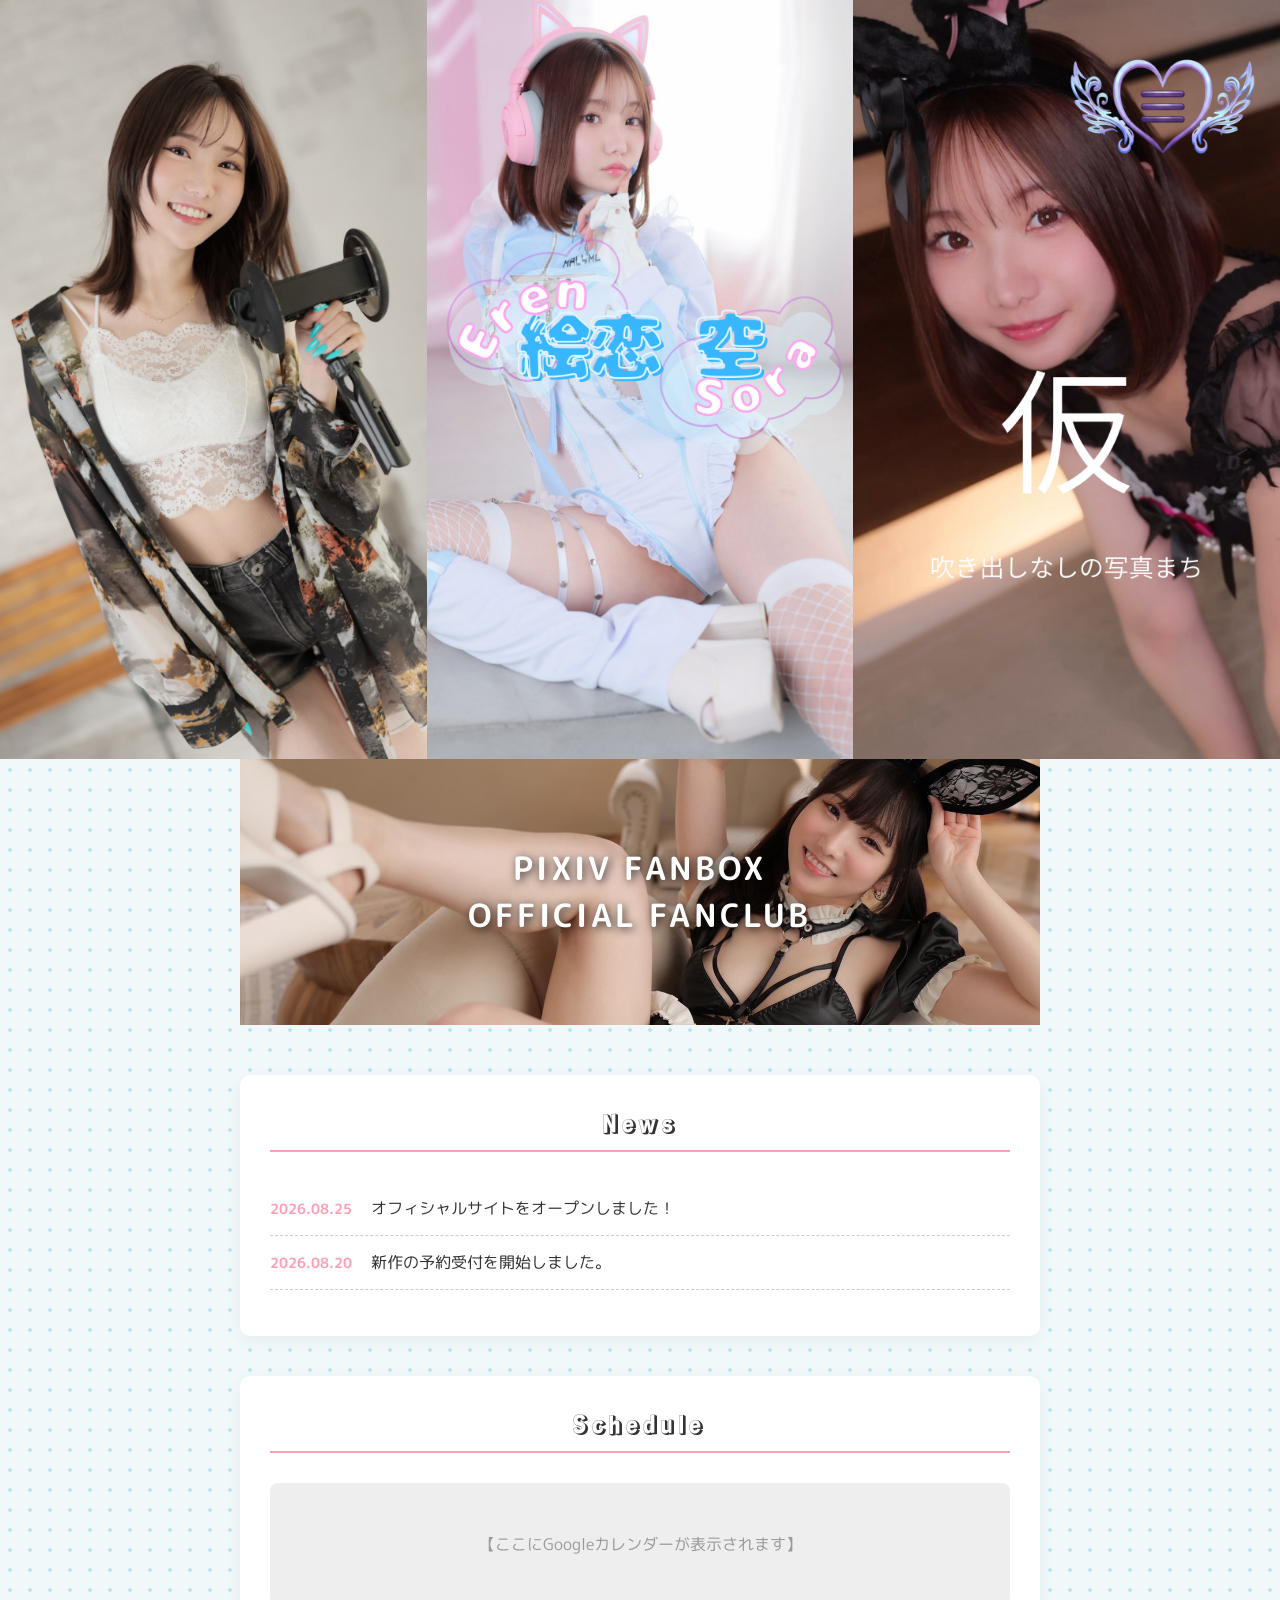
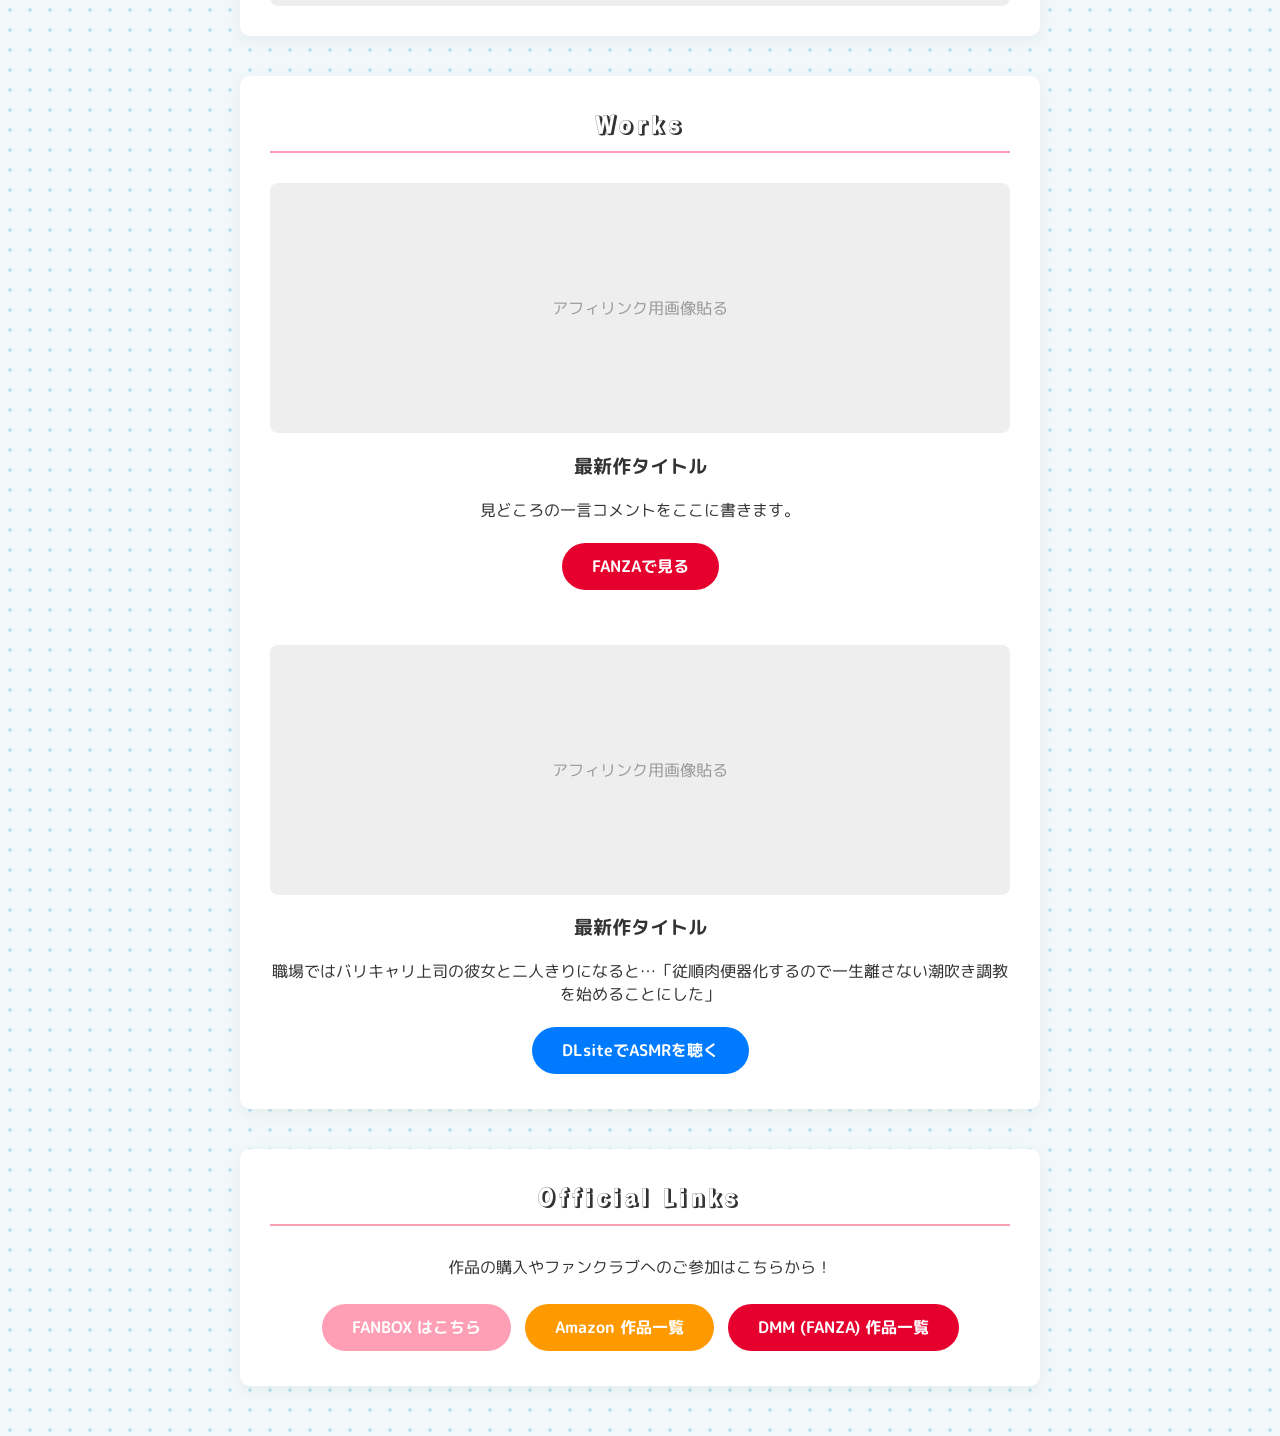
==== index.html @ c52a2c4e "1" ====
<!DOCTYPE html>
<html lang="ja">
<head>
    <meta charset="UTF-8">
    <meta name="viewport" content="width=device-width, initial-scale=1.0">
    <title>絵恋空 Official Site</title>
    
    <!-- フォントの読み込み -->
    <link rel="preconnect" href="https://fonts.googleapis.com">
    <link rel="preconnect" href="https://fonts.gstatic.com" crossorigin>
    <link href="https://fonts.googleapis.com/css2?family=M+PLUS+Rounded+1c:wght@400;700&family=Rampart+One&display=swap" rel="stylesheet">
    
    <style>
        /* ========================================
           全体設定
       ======================================== */
    /* 全体設定の body に横揺れ防止を追加 */
    body { 
        margin: 0; 
        font-family: 'M PLUS Rounded 1c', sans-serif; 
        color: #333; 
        overflow-x: hidden;

        /* ↓水色の水玉模様（ドット柄）にする設定 */
        background-color: #f0f8fa; /* ベースのすごく薄い水色 */
        background-image: radial-gradient(#bce4f0 2px, transparent 2px); /* ドットの色と大きさ */
        background-size: 20px 20px; /* ドットの間隔 */
    }

    /* ========================================
       トップ画像エリア（絶対に切れない設定）
       ======================================== */
    .top-images {
        display: flex; /* 横並びにする */
        width: 100%;
    }

    .top-images img {
        width: 33.333%; /* ぴったり3等分 */
        height: auto;   /* 画像本来の比率を保つ（絶対に見切れない） */
        display: block;
    }

    /* スマホ表示の時は、左右を消して真ん中を100%にする */
    @media screen and (max-width: 900px) {
        .top-images .img-left,
        .top-images .img-right {
            display: none; 
        }
        .top-images .img-center {
            width: 100%;
        }
    }

    /* ========================================
       FANBOXバナー（画像の下に普通に置く設定）
       ======================================== */

    .full-width-banner {
        display: block; 
        position: relative; /* absolute（浮かす設定）をやめる */
        width: 100%; 
        max-width: 800px; 
        margin: 0 auto; /* 中央寄せ */
        text-decoration: none; 
        transition: opacity 0.3s ease; 
    }
    
    .full-width-banner:hover {
        opacity: 0.8; 
    }

    .full-width-banner img {
        width: 100%; 
        height: auto; 
        display: block; 
    }

    .banner-text {
        position: absolute; 
        top: 50%; 
        left: 50%; 
        transform: translate(-50%, -50%); 
        color: white;
        font-size: 2rem;
        font-weight: bold;
        text-align: center;
        text-shadow: 2px 2px 10px rgba(0,0,0,0.8); 
        letter-spacing: 0.1em;
        pointer-events: none; 
        width: 100%;
    }
    
    /* スマホ表示の時はバナーの文字を少し小さくする */
    @media screen and (max-width: 900px) {
        .banner-text { font-size: 1.2rem; }
    }

        /* ========================================
           コンテンツエリア（News, Schedule, Works など）
           ======================================== */
        .container { 
            max-width: 800px; 
            margin: 50px auto; /* 上下に余白を取って中央寄せ */
            padding: 0 20px; 
        }

        .section {
            background: white; 
            padding: 30px; 
            margin-bottom: 40px; 
            border-radius: 10px; 
            box-shadow: 0 4px 15px rgba(0,0,0,0.05); 
        }

        /* 見出し（h2）のデザイン */
        .section-title, h2 {
            font-family: 'Rampart One', sans-serif; /* 見出しも可愛いフォントに */
            font-weight: 400;
            text-align: center;
            border-bottom: 2px solid #ff9fb5; /* ピンクの下線 */
            padding-bottom: 10px;
            margin-top: 0;
            margin-bottom: 30px;
            letter-spacing: 0.1em;
        }

        /* News リスト */
        .news-list { 
            list-style: none; 
            padding: 0; 
        }
        
        .news-list li { 
            border-bottom: 1px dashed #ccc; 
            padding: 15px 0; 
        }

        .date {
            color: #ff9fb5; /* 日付をピンクにして目立たせる */
            font-weight: bold;
            font-size: 0.9em;
            margin-right: 15px;
        }

        /* ========================================
           Works（作品紹介）の設定
           ======================================== */
        .work-item {
            text-align: center;
            margin-bottom: 50px; /* 作品ごとに間隔を開ける */
        }
        
        /* 最後の作品の下は余白を空けない */
        .work-item:last-child {
            margin-bottom: 0;
        }

        .work-image-placeholder {
            width: 100%;
            height: 250px;
            background-color: #eee;
            line-height: 250px; 
            margin-bottom: 15px;
            border-radius: 8px;
            color: #999;
        }
/* ========================================
   ハンバーガーメニューのデザイン
   ======================================== */
.hamburger-menu {
    position: fixed;
    top: 20px;
    right: 20px;
    z-index: 999;
}

/* チェックボックス本体は画面から隠す */
#menu-toggle {
    display: none;
}


/* ========================================
   オリジナルイラストのメニューアイコン設定
   ======================================== */
.custom-menu-icon {
    display: block;
    width: 200px;  /* ★アイコンの大きさ（大きくしたい場合は数字を増やす） */
    height: 200px;
    cursor: pointer;
    z-index: 1000;
    position: relative;
}

.custom-menu-icon img {
    width: 100%;
    height: 100%;
    position: absolute;
    top: 0;
    left: 0;
    transition: all 0.3s ease; /* ふんわり切り替わる魔法 */
}

/* 最初は「閉じる」アイコンを見えないように隠しておく */
.icon-close {
    opacity: 0;
    transform: scale(0.5) rotate(-45deg); /* 小さくして少し傾けておく */
}

/* ========================================
   メニューをクリックした時のアニメーション
   ======================================== */
/* チェックが入ったら、元のアイコンをフワッと消す */
#menu-toggle:checked ~ .custom-menu-icon .icon-open {
    opacity: 0;
    transform: scale(0.5) rotate(45deg);
}

/* チェックが入ったら、「閉じる」アイコンをフワッと出す */
#menu-toggle:checked ~ .custom-menu-icon .icon-close {
    opacity: 1;
    transform: scale(1) rotate(0);
}
@media screen and (max-width: 900px) {
    .custom-menu-icon {
        width: 100px;  /* スマホでの幅（好みのサイズに調整してください） */
        height: 100px; /* 幅と同じ数値にします */
    }
    
    /* ↓追加：アイコンに合わせてメニュー内の上の隙間も少し狭くする */
    .menu-content {
        padding-top: 120px; 
    }
}
/* ========================================
   メニューの中身（右から出てくる白い箱）の設定
   ======================================== */
/* メニューの中身（初期状態は右画面外に隠しておく） */
.menu-content {
    position: fixed;
    top: 0;
    right: -100%; /* -100% で右の外に隠す */
    width: 250px;
    height: 100vh;
    background-color: rgba(255, 255, 255, 0.95);
    box-shadow: -2px 0 5px rgba(0,0,0,0.1);
    transition: all 0.3s;
    padding-top: 220px; /* アイコンに被らないように上を空ける */
}

.menu-content ul {
    list-style: none;
    padding: 0;
    margin: 0;
}

.menu-content li {
    text-align: center;
    border-bottom: 1px dashed #ccc;
}

/* ★ここでメニューの文字とフォントを設定しています！ */
.menu-content a {
    display: block;
    padding: 20px;
    text-decoration: none;
    color: #333;
    
    /* ↓可愛いタイトル用フォント（Rampart One）を適用 */
    font-family: 'Rampart One', sans-serif;
    
    font-weight: 400;
    font-size: 1.5rem; /* ちょっと大きめにする */
    transition: background 0.3s, color 0.3s;
}

.menu-content a:hover {
    background-color: #ffd1dc; /* マウスを乗せた時の背景色 */
    color: white; /* マウスを乗せた時の文字色 */
}

/* ========================================
   メニューを開く動き
   ======================================== */
/* チェックが入った時（クリック時）メニューを右からスライドイン */
#menu-toggle:checked ~ .menu-content {
    right: 0;
}

/* スマホ表示の時はメニューを少し小さくする */
@media screen and (max-width: 900px) {
    .top-menu {
        top: 10px;
        right: 10px;
        padding: 8px 12px;
        gap: 10px;
    }
    .top-menu a {
        font-size: 0.75rem;
    }
}

        /* ========================================
           各種ボタンのデザイン
           ======================================== */
        .btn { 
            display: inline-block; 
            padding: 12px 30px; 
            color: white; 
            text-decoration: none; 
            border-radius: 30px; /* 角を丸く */
            font-weight: bold; 
            margin: 5px; 
            transition: opacity 0.3s ease;
        }
        
        .btn:hover {
            opacity: 0.8;
        }

        /* 色のバリエーション */
        .btn-fanbox { background-color: #ff9fb5; }
        .btn-amazon { background-color: #ff9900; }
        .btn-dmm { background-color: #e5002d; }
        .btn-dl { background-color: #007bff; }
        
    </style>
</head>

    
<body>
<!-- 右上の固定ハンバーガーメニュー -->
<div class="hamburger-menu">
    <input type="checkbox" id="menu-toggle">
    
    <!-- ★ここを変更：三本線の代わりに2枚の画像を置く -->
    <label for="menu-toggle" class="custom-menu-icon">
        <!-- 普段表示されるアイコン（例：ミニキャラやリボン） -->
        <img src="open.png" class="icon-open" alt="メニュー">
        <!-- 開いた時に表示される「閉じる」アイコン（例：可愛いバツ印） -->
        <img src="close.png" class="icon-close" alt="閉じる">
    </label>
    
    <!-- 開いた時に出る縦並びのメニュー（変更なし） -->
    <nav class="menu-content">
        <ul>
            <li><a href="profile.html">Profile</a></li>
            <li><a href="schedule.html">Schedule</a></li>
            <li><a href="works.html">Works</a></li>
            <li><a href="links.html">Official Links</a></li>
        </ul>
    </nav>
</div>

    <!-- ① ファーストビュー（画像をただ横に並べるだけ！） -->
    <div class="top-images">
        <!-- background-imageではなく、直接画像を読み込みます -->
        <img src="left.png" class="img-left" alt="">
        <img src="center半角.png" class="img-center" alt="絵恋空 Official Web Site">
        <img src="right仮.png" class="img-right" alt="">
    </div>
    
    <!-- そのすぐ下にFANBOXバナーを配置 -->
    <div class="banner-area">
        <a href="https://erensora.fanbox.cc/" class="full-width-banner">
            <img src="eren_header.jpeg" alt="FANBOXはこちら">
            <span class="banner-text">PIXIV FANBOX<br>OFFICIAL FANCLUB</span>
        </a>
    </div>

    <!-- ② 下に続くコンテンツ全体を囲む箱 -->
    <div class="container">
        
        <!-- 新着情報エリア -->
        <section id="news" class="section">
            <h2>News</h2>
            <ul class="news-list">
                <li><span class="date">2026.08.25</span> オフィシャルサイトをオープンしました！</li>
                <li><span class="date">2026.08.20</span> 新作の予約受付を開始しました。</li>
            </ul>
        </section>

        <!-- スケジュールエリア -->
        <section id="schedule" class="section">
            <h2>Schedule</h2>
            <div style="background-color: #eee; padding: 50px; text-align: center; border-radius: 8px; color: #999;">
                【ここにGoogleカレンダーが表示されます】
            </div>
        </section>

        <!-- 作品紹介エリア -->
        <section id="works" class="section">
            <h2>Works</h2>
            
            <!-- 1つ目の作品 -->
            <div class="work-item">
                <div class="work-image-placeholder">アフィリンク用画像貼る</div> 
                <h3>最新作タイトル</h3>
                <p>見どころの一言コメントをここに書きます。</p>
                <a href="https://video.dmm.co.jp/av/list/?actress=1096339" class="btn btn-dmm">FANZAで見る</a>
            </div>

            <!-- 2つ目の作品 -->
            <div class="work-item">
                <div class="work-image-placeholder">アフィリンク用画像貼る</div> 
                <h3>最新作タイトル</h3>
                <p>職場ではバリキャリ上司の彼女と二人きりになると…「従順肉便器化するので一生離さない潮吹き調教を始めることにした」</p>
                <a href="https://www.dlsite.com/maniax/work/=/product_id/RJ01673925.html" class="btn btn-dl">DLsiteでASMRを聴く</a>
            </div>
        </section>
        
        <!-- リンク集エリア -->
        <section id="links" class="section">
            <h2>Official Links</h2>
            <p style="text-align: center; margin-bottom: 20px;">作品の購入やファンクラブへのご参加はこちらから！</p>
            <div style="text-align: center;">
                <a href="https://erensora.fanbox.cc/" class="btn btn-fanbox">FANBOX はこちら</a>
                <a href="AmazonのURL" class="btn btn-amazon">Amazon 作品一覧</a>
                <a href="https://video.dmm.co.jp/av/list/?actress=1096339" class="btn btn-dmm">DMM (FANZA) 作品一覧</a>
            </div>
        </section>

    </div>

</body>
</html>
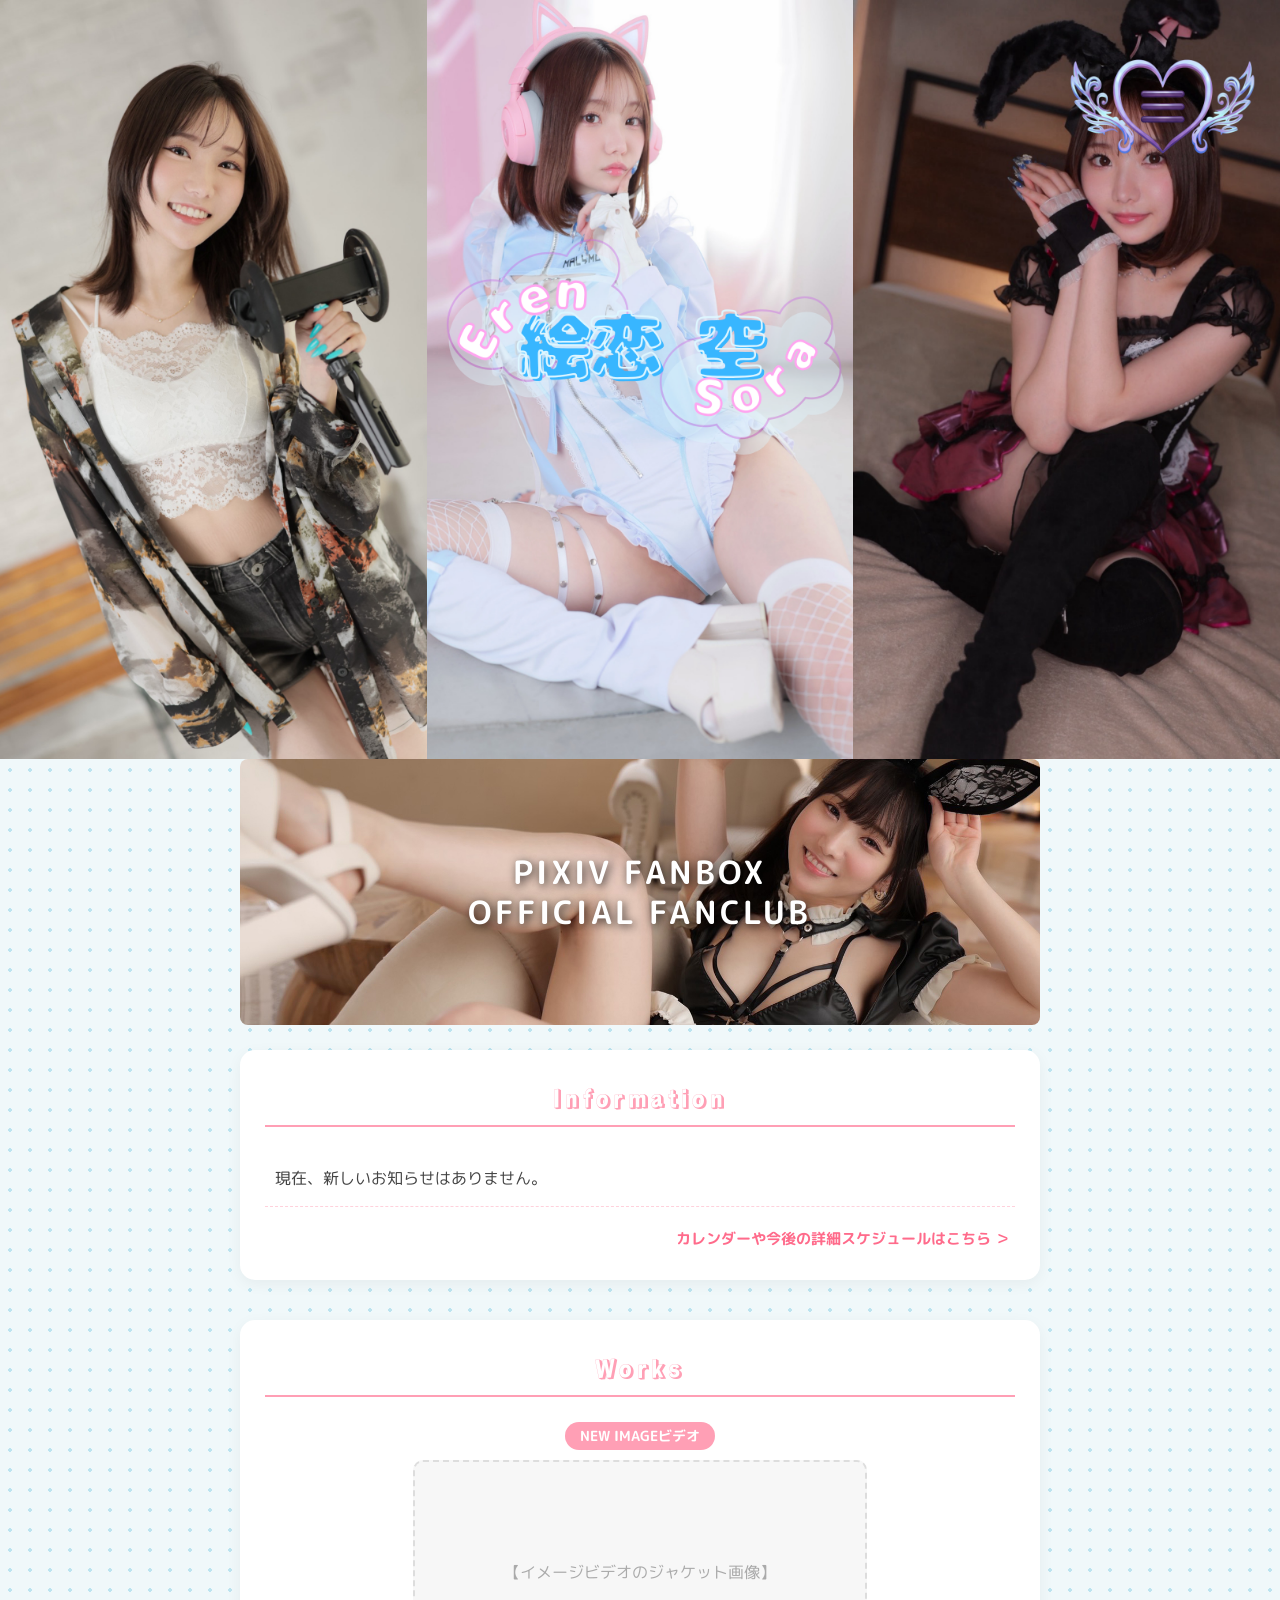
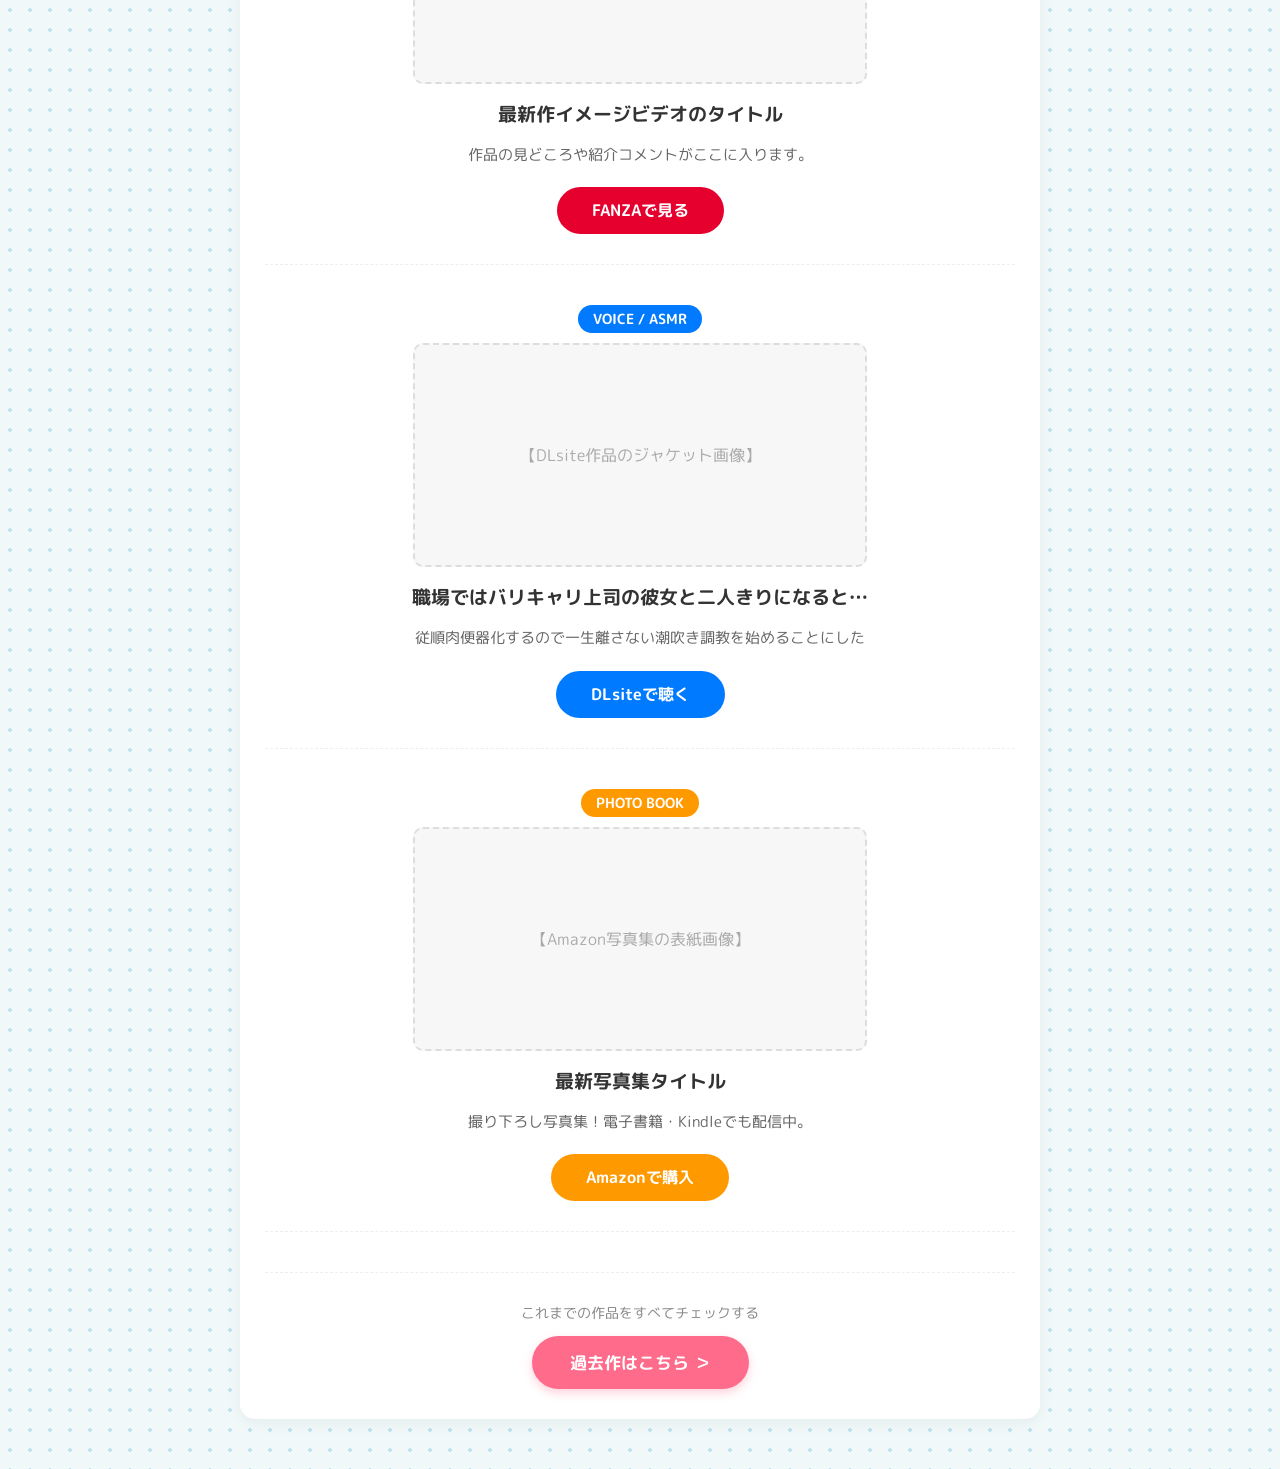
==== commit b09bd3a3: "余計なファイル除外" ====
--- a/index.html
+++ b/index.html
@@ -5,423 +5,502 @@
     <meta name="viewport" content="width=device-width, initial-scale=1.0">
     <title>絵恋空 Official Site</title>
     
-    <!-- フォントの読み込み -->
+    <!-- Googleフォントの読み込み -->
     <link rel="preconnect" href="https://fonts.googleapis.com">
     <link rel="preconnect" href="https://fonts.gstatic.com" crossorigin>
     <link href="https://fonts.googleapis.com/css2?family=M+PLUS+Rounded+1c:wght@400;700&family=Rampart+One&display=swap" rel="stylesheet">
     
     <style>
         /* ========================================
-           全体設定
-       ======================================== */
-    /* 全体設定の body に横揺れ防止を追加 */
-    body { 
-        margin: 0; 
-        font-family: 'M PLUS Rounded 1c', sans-serif; 
-        color: #333; 
-        overflow-x: hidden;
-
-        /* ↓水色の水玉模様（ドット柄）にする設定 */
-        background-color: #f0f8fa; /* ベースのすごく薄い水色 */
-        background-image: radial-gradient(#bce4f0 2px, transparent 2px); /* ドットの色と大きさ */
-        background-size: 20px 20px; /* ドットの間隔 */
-    }
-
-    /* ========================================
-       トップ画像エリア（絶対に切れない設定）
-       ======================================== */
-    .top-images {
-        display: flex; /* 横並びにする */
-        width: 100%;
-    }
-
-    .top-images img {
-        width: 33.333%; /* ぴったり3等分 */
-        height: auto;   /* 画像本来の比率を保つ（絶対に見切れない） */
-        display: block;
-    }
-
-    /* スマホ表示の時は、左右を消して真ん中を100%にする */
-    @media screen and (max-width: 900px) {
-        .top-images .img-left,
-        .top-images .img-right {
-            display: none; 
-        }
-        .top-images .img-center {
+           全体設定（ソース通りの水色ドット背景）
+           ======================================== */
+        body { 
+            margin: 0; 
+            font-family: 'M PLUS Rounded 1c', sans-serif; 
+            color: #333; 
+            overflow-x: hidden; /* 横揺れ・ズレを完全に防止 */
+            background-color: #f0f8fa; 
+            background-image: radial-gradient(#bce4f0 2px, transparent 2px); 
+            background-size: 20px 20px; 
+        }
+
+        /* ========================================
+           右上の可愛いメニューアイコン（雛形通りのサイズ：200px / 100px）
+           ======================================== */
+        .hamburger-menu {
+            position: fixed;
+            top: 20px;
+            right: 20px;
+            z-index: 999;
+        }
+
+        #menu-toggle {
+            display: none;
+        }
+
+        .custom-menu-icon {
+            display: block;
+            width: 200px;
+            height: 200px;
+            cursor: pointer;
+            z-index: 1000;
+            position: relative;
+        }
+
+        .custom-menu-icon img {
             width: 100%;
-        }
-    }
-
-    /* ========================================
-       FANBOXバナー（画像の下に普通に置く設定）
-       ======================================== */
-
-    .full-width-banner {
-        display: block; 
-        position: relative; /* absolute（浮かす設定）をやめる */
-        width: 100%; 
-        max-width: 800px; 
-        margin: 0 auto; /* 中央寄せ */
-        text-decoration: none; 
-        transition: opacity 0.3s ease; 
-    }
-    
-    .full-width-banner:hover {
-        opacity: 0.8; 
-    }
-
-    .full-width-banner img {
-        width: 100%; 
-        height: auto; 
-        display: block; 
-    }
-
-    .banner-text {
-        position: absolute; 
-        top: 50%; 
-        left: 50%; 
-        transform: translate(-50%, -50%); 
-        color: white;
-        font-size: 2rem;
-        font-weight: bold;
-        text-align: center;
-        text-shadow: 2px 2px 10px rgba(0,0,0,0.8); 
-        letter-spacing: 0.1em;
-        pointer-events: none; 
-        width: 100%;
-    }
-    
-    /* スマホ表示の時はバナーの文字を少し小さくする */
-    @media screen and (max-width: 900px) {
-        .banner-text { font-size: 1.2rem; }
-    }
-
-        /* ========================================
-           コンテンツエリア（News, Schedule, Works など）
+            height: 100%;
+            position: absolute;
+            top: 0;
+            left: 0;
+            transition: all 0.3s ease;
+        }
+
+        .icon-close {
+            opacity: 0;
+            transform: scale(0.5) rotate(-45deg);
+        }
+
+        #menu-toggle:checked ~ .custom-menu-icon .icon-open {
+            opacity: 0;
+            transform: scale(0.5) rotate(45deg);
+        }
+
+        #menu-toggle:checked ~ .custom-menu-icon .icon-close {
+            opacity: 1;
+            transform: scale(1) rotate(0);
+        }
+
+        /* スライドメニューの中身 */
+        .menu-content {
+            position: fixed;
+            top: 0;
+            right: -100%;
+            width: 250px;
+            height: 100vh;
+            background-color: rgba(255, 255, 255, 0.95);
+            box-shadow: -2px 0 5px rgba(0,0,0,0.1);
+            transition: all 0.3s;
+            padding-top: 220px;
+        }
+
+        #menu-toggle:checked ~ .menu-content {
+            right: 0;
+        }
+
+        .menu-content ul {
+            list-style: none;
+            padding: 0;
+            margin: 0;
+        }
+
+        .menu-content li {
+            text-align: center;
+            border-bottom: 1px dashed #ccc;
+        }
+
+        .menu-content a {
+            display: block;
+            padding: 20px;
+            text-decoration: none;
+            color: #333;
+            font-family: 'Rampart One', sans-serif;
+            font-size: 1.5rem;
+            transition: background 0.3s, color 0.3s;
+        }
+
+        .menu-content a:hover {
+            background-color: #ffd1dc;
+            color: white;
+        }
+
+        /* ========================================
+           ① ファーストビュー（3枚画像：余白ゼロでピタッと密着）
+           ======================================== */
+        .top-images {
+            display: flex;
+            width: 100%;
+            line-height: 0; /* 画像下の数ミリの隙間を完全消去 */
+        }
+
+        .top-images img {
+            width: 33.333%;
+            height: auto;
+            display: block;
+            vertical-align: bottom;
+        }
+
+        /* ========================================
+           ② FANBOXバナー
+           ======================================== */
+        .banner-wrapper {
+            width: 100%;
+            margin: 0;
+            padding: 0;
+            line-height: 0; /* 画像下の隙間ゼロ */
+        }
+
+        .banner-flex {
+            width: 100%;
+            max-width: 1200px;
+            margin: 0 auto;
+            display: flex;
+            align-items: center;
+            justify-content: center;
+            gap: 15px;
+            box-sizing: border-box;
+            padding: 0 15px;
+        }
+
+        /* 中央のFANBOXバナー */
+        .full-width-banner {
+            display: block; 
+            position: relative;
+            flex: 1;
+            max-width: 800px; 
+            text-decoration: none; 
+            transition: opacity 0.3s ease; 
+            line-height: 0;
+        }
+
+        .full-width-banner:hover {
+            opacity: 0.85; 
+        }
+
+        .full-width-banner img {
+            width: 100%; 
+            height: auto; 
+            display: block; 
+            border-radius: 8px;
+        }
+
+        .banner-text {
+            position: absolute;
+            top: 50%;
+            left: 50%;
+            transform: translate(-50%, -50%);
+            width: 100%;
+            color: #fff;
+            font-family: 'M PLUS Rounded 1c', sans-serif;
+            font-size: 2rem;
+            font-weight: 700;
+            line-height: 1.25;
+            letter-spacing: 0.1em;
+            text-align: center;
+            text-shadow: 2px 2px 10px rgba(0,0,0,0.8);
+            pointer-events: none;
+        }
+
+        /* ========================================
+           メインコンテンツエリア
            ======================================== */
         .container { 
             max-width: 800px; 
-            margin: 50px auto; /* 上下に余白を取って中央寄せ */
+            margin: 25px auto 50px auto; 
             padding: 0 20px; 
         }
 
         .section {
             background: white; 
-            padding: 30px; 
+            padding: 30px 25px; 
             margin-bottom: 40px; 
-            border-radius: 10px; 
+            border-radius: 15px; 
             box-shadow: 0 4px 15px rgba(0,0,0,0.05); 
         }
 
-        /* 見出し（h2）のデザイン */
-        .section-title, h2 {
-            font-family: 'Rampart One', sans-serif; /* 見出しも可愛いフォントに */
+        .section-title {
+            font-family: 'Rampart One', sans-serif;
             font-weight: 400;
             text-align: center;
-            border-bottom: 2px solid #ff9fb5; /* ピンクの下線 */
+            color: #ff9fb5;
+            border-bottom: 2px solid #ff9fb5;
             padding-bottom: 10px;
             margin-top: 0;
-            margin-bottom: 30px;
+            margin-bottom: 25px;
             letter-spacing: 0.1em;
         }
 
-        /* News リスト */
-        .news-list { 
-            list-style: none; 
-            padding: 0; 
-        }
-        
-        .news-list li { 
-            border-bottom: 1px dashed #ccc; 
-            padding: 15px 0; 
-        }
-
-        .date {
-            color: #ff9fb5; /* 日付をピンクにして目立たせる */
+        /* ========================================
+           Information（予定リスト＋各行下線＋詳細リンク）
+           ======================================== */
+        .info-list {
+            list-style: none;
+            padding: 0;
+            margin: 0 0 20px 0;
+        }
+
+        .info-list li {
+            padding: 14px 10px;
+            border-bottom: 1px dashed #ffd1dc;
+            font-size: 1rem;
+            line-height: 1.6;
+            display: flex;
+            flex-wrap: wrap;
+            align-items: baseline;
+        }
+
+        .info-list li:last-child {
+            border-bottom: 1px dashed #ffd1dc;
+        }
+
+        .info-date {
             font-weight: bold;
-            font-size: 0.9em;
+            color: #ff9fb5;
             margin-right: 15px;
-        }
-
-        /* ========================================
-           Works（作品紹介）の設定
-           ======================================== */
-        .work-item {
+            white-space: nowrap;
+        }
+
+        .info-text {
+            color: #444;
+            flex: 1;
+        }
+
+        .info-detail-link {
+            text-align: right;
+            margin-top: 15px;
+            padding-right: 5px;
+        }
+
+        .info-detail-link a {
+            color: #ff6b8b;
+            text-decoration: none;
+            font-weight: bold;
+            font-size: 0.95rem;
+            transition: opacity 0.3s;
+        }
+
+        .info-detail-link a:hover {
+            opacity: 0.7;
+            text-decoration: underline;
+        }
+
+        /* ========================================
+           Latest Works（作品紹介カード）
+           ======================================== */
+        .work-card {
             text-align: center;
-            margin-bottom: 50px; /* 作品ごとに間隔を開ける */
-        }
-        
-        /* 最後の作品の下は余白を空けない */
-        .work-item:last-child {
-            margin-bottom: 0;
+            margin-bottom: 40px;
+            padding-bottom: 30px;
+            border-bottom: 1px dashed #eee;
+        }
+
+        .work-card:last-of-type {
+            border-bottom: none;
+            margin-bottom: 20px;
+            padding-bottom: 0;
+        }
+
+        .work-badge {
+            display: inline-block;
+            background-color: #ff9fb5;
+            color: white;
+            padding: 4px 15px;
+            border-radius: 20px;
+            font-size: 0.85rem;
+            font-weight: bold;
+            margin-bottom: 10px;
+        }
+
+        .work-card h3 {
+            margin: 5px 0 10px 0;
+            font-size: 1.2rem;
+            color: #333;
+        }
+
+        .work-card p {
+            font-size: 0.95rem;
+            color: #666;
+            margin-bottom: 20px;
+            line-height: 1.6;
         }
 
         .work-image-placeholder {
             width: 100%;
-            height: 250px;
-            background-color: #eee;
-            line-height: 250px; 
-            margin-bottom: 15px;
-            border-radius: 8px;
-            color: #999;
-        }
-/* ========================================
-   ハンバーガーメニューのデザイン
-   ======================================== */
-.hamburger-menu {
-    position: fixed;
-    top: 20px;
-    right: 20px;
-    z-index: 999;
-}
-
-/* チェックボックス本体は画面から隠す */
-#menu-toggle {
-    display: none;
-}
-
-
-/* ========================================
-   オリジナルイラストのメニューアイコン設定
-   ======================================== */
-.custom-menu-icon {
-    display: block;
-    width: 200px;  /* ★アイコンの大きさ（大きくしたい場合は数字を増やす） */
-    height: 200px;
-    cursor: pointer;
-    z-index: 1000;
-    position: relative;
-}
-
-.custom-menu-icon img {
-    width: 100%;
-    height: 100%;
-    position: absolute;
-    top: 0;
-    left: 0;
-    transition: all 0.3s ease; /* ふんわり切り替わる魔法 */
-}
-
-/* 最初は「閉じる」アイコンを見えないように隠しておく */
-.icon-close {
-    opacity: 0;
-    transform: scale(0.5) rotate(-45deg); /* 小さくして少し傾けておく */
-}
-
-/* ========================================
-   メニューをクリックした時のアニメーション
-   ======================================== */
-/* チェックが入ったら、元のアイコンをフワッと消す */
-#menu-toggle:checked ~ .custom-menu-icon .icon-open {
-    opacity: 0;
-    transform: scale(0.5) rotate(45deg);
-}
-
-/* チェックが入ったら、「閉じる」アイコンをフワッと出す */
-#menu-toggle:checked ~ .custom-menu-icon .icon-close {
-    opacity: 1;
-    transform: scale(1) rotate(0);
-}
-@media screen and (max-width: 900px) {
-    .custom-menu-icon {
-        width: 100px;  /* スマホでの幅（好みのサイズに調整してください） */
-        height: 100px; /* 幅と同じ数値にします */
-    }
-    
-    /* ↓追加：アイコンに合わせてメニュー内の上の隙間も少し狭くする */
-    .menu-content {
-        padding-top: 120px; 
-    }
-}
-/* ========================================
-   メニューの中身（右から出てくる白い箱）の設定
-   ======================================== */
-/* メニューの中身（初期状態は右画面外に隠しておく） */
-.menu-content {
-    position: fixed;
-    top: 0;
-    right: -100%; /* -100% で右の外に隠す */
-    width: 250px;
-    height: 100vh;
-    background-color: rgba(255, 255, 255, 0.95);
-    box-shadow: -2px 0 5px rgba(0,0,0,0.1);
-    transition: all 0.3s;
-    padding-top: 220px; /* アイコンに被らないように上を空ける */
-}
-
-.menu-content ul {
-    list-style: none;
-    padding: 0;
-    margin: 0;
-}
-
-.menu-content li {
-    text-align: center;
-    border-bottom: 1px dashed #ccc;
-}
-
-/* ★ここでメニューの文字とフォントを設定しています！ */
-.menu-content a {
-    display: block;
-    padding: 20px;
-    text-decoration: none;
-    color: #333;
-    
-    /* ↓可愛いタイトル用フォント（Rampart One）を適用 */
-    font-family: 'Rampart One', sans-serif;
-    
-    font-weight: 400;
-    font-size: 1.5rem; /* ちょっと大きめにする */
-    transition: background 0.3s, color 0.3s;
-}
-
-.menu-content a:hover {
-    background-color: #ffd1dc; /* マウスを乗せた時の背景色 */
-    color: white; /* マウスを乗せた時の文字色 */
-}
-
-/* ========================================
-   メニューを開く動き
-   ======================================== */
-/* チェックが入った時（クリック時）メニューを右からスライドイン */
-#menu-toggle:checked ~ .menu-content {
-    right: 0;
-}
-
-/* スマホ表示の時はメニューを少し小さくする */
-@media screen and (max-width: 900px) {
-    .top-menu {
-        top: 10px;
-        right: 10px;
-        padding: 8px 12px;
-        gap: 10px;
-    }
-    .top-menu a {
-        font-size: 0.75rem;
-    }
-}
-
-        /* ========================================
-           各種ボタンのデザイン
-           ======================================== */
+            max-width: 450px;
+            height: 220px;
+            background-color: #f7f7f7;
+            border: 2px dashed #ddd;
+            line-height: 220px; 
+            margin: 0 auto 15px auto;
+            border-radius: 10px;
+            color: #aaa;
+        }
+
+        /* 各種ボタン */
         .btn { 
             display: inline-block; 
-            padding: 12px 30px; 
+            padding: 12px 35px; 
             color: white; 
             text-decoration: none; 
-            border-radius: 30px; /* 角を丸く */
+            border-radius: 30px; 
             font-weight: bold; 
-            margin: 5px; 
-            transition: opacity 0.3s ease;
+            transition: opacity 0.3s, transform 0.2s;
         }
         
         .btn:hover {
-            opacity: 0.8;
-        }
-
-        /* 色のバリエーション */
-        .btn-fanbox { background-color: #ff9fb5; }
-        .btn-amazon { background-color: #ff9900; }
+            opacity: 0.85;
+            transform: scale(1.02);
+        }
+
         .btn-dmm { background-color: #e5002d; }
         .btn-dl { background-color: #007bff; }
+        .btn-amazon { background-color: #ff9900; }
         
+        /* 過去作一覧へのリンクボタン */
+        .archive-area {
+            text-align: center;
+            margin-top: 30px;
+            padding-top: 15px;
+            border-top: 1px dashed #eee;
+        }
+
+        .btn-archive {
+            background-color: #ff6b8b;
+            font-size: 1.05rem;
+            padding: 14px 38px;
+            box-shadow: 0 4px 10px rgba(255, 107, 139, 0.3);
+        }
+
+        /* ========================================
+           レスポンシブ切り替え（PC半分＆スマホ・モバイル対応）
+           ======================================== */
+        /* 幅1100px以下（PC画面半分、タブレット、スマホ） */
+        @media screen and (max-width: 1100px) {
+            .banner-flex {
+                padding: 0;
+                gap: 0;
+            }
+            .full-width-banner img {
+                border-radius: 0;
+            }
+
+        }
+
+        /* 幅900px以下（スマホ表示）：雛形通りの設定 */
+        @media screen and (max-width: 900px) {
+            .top-images .img-left,
+            .top-images .img-right {
+                display: none;
+            }
+            .top-images .img-center {
+                width: 100%;
+            }
+            .custom-menu-icon {
+                width: 100px;
+                height: 100px;
+            }
+            .menu-content {
+                padding-top: 120px;
+            }
+            .banner-text {
+                font-size: 1.2rem;
+            }
+            .info-list li {
+                padding: 12px 5px;
+            }
+        }
     </style>
 </head>
-
-    
 <body>
-<!-- 右上の固定ハンバーガーメニュー -->
-<div class="hamburger-menu">
-    <input type="checkbox" id="menu-toggle">
-    
-    <!-- ★ここを変更：三本線の代わりに2枚の画像を置く -->
-    <label for="menu-toggle" class="custom-menu-icon">
-        <!-- 普段表示されるアイコン（例：ミニキャラやリボン） -->
-        <img src="open.png" class="icon-open" alt="メニュー">
-        <!-- 開いた時に表示される「閉じる」アイコン（例：可愛いバツ印） -->
-        <img src="close.png" class="icon-close" alt="閉じる">
-    </label>
-    
-    <!-- 開いた時に出る縦並びのメニュー（変更なし） -->
-    <nav class="menu-content">
-        <ul>
-            <li><a href="profile.html">Profile</a></li>
-            <li><a href="schedule.html">Schedule</a></li>
-            <li><a href="works.html">Works</a></li>
-            <li><a href="links.html">Official Links</a></li>
-        </ul>
-    </nav>
-</div>
-
-    <!-- ① ファーストビュー（画像をただ横に並べるだけ！） -->
+
+    <!-- 右上の固定メニュー（羽アイコン：PC 200px / スマホ 100px） -->
+    <div class="hamburger-menu">
+        <input type="checkbox" id="menu-toggle">
+        <label for="menu-toggle" class="custom-menu-icon">
+            <img src="open.png" class="icon-open" alt="メニュー">
+            <img src="close.png" class="icon-close" alt="閉じる">
+        </label>
+        
+        <nav class="menu-content">
+            <ul>
+                <li><a href="profile.html">Profile</a></li>
+                <li><a href="schedule.html">Schedule</a></li>
+                <li><a href="works.html">Works</a></li>
+                <li><a href="links.html">Official Links</a></li>
+            </ul>
+        </nav>
+    </div>
+
+    <!-- ① ファーストビュー（3枚画像：余白ゼロ） -->
     <div class="top-images">
-        <!-- background-imageではなく、直接画像を読み込みます -->
         <img src="left.png" class="img-left" alt="">
         <img src="center半角.png" class="img-center" alt="絵恋空 Official Web Site">
-        <img src="right仮.png" class="img-right" alt="">
+        <img src="right.png" class="img-right" alt="">
     </div>
-    
-    <!-- そのすぐ下にFANBOXバナーを配置 -->
-    <div class="banner-area">
-        <a href="https://erensora.fanbox.cc/" class="full-width-banner">
-            <img src="eren_header.jpeg" alt="FANBOXはこちら">
-            <span class="banner-text">PIXIV FANBOX<br>OFFICIAL FANCLUB</span>
-        </a>
+
+    <!-- ② FANBOX 横長バナー -->
+    <div class="banner-wrapper">
+        <div class="banner-flex">
+            <a href="https://erensora.fanbox.cc/" class="full-width-banner" target="_blank">
+                <img src="eren_header.png" alt="PIXIV FANBOX OFFICIAL FANCLUB">
+                <span class="banner-text">PIXIV FANBOX<br>OFFICIAL FANCLUB</span>
+            </a>
+        </div>
     </div>
 
-    <!-- ② 下に続くコンテンツ全体を囲む箱 -->
+    <!-- メインコンテンツ -->
     <div class="container">
-        
-        <!-- 新着情報エリア -->
-        <section id="news" class="section">
-            <h2>News</h2>
-            <ul class="news-list">
-                <li><span class="date">2026.08.25</span> オフィシャルサイトをオープンしました！</li>
-                <li><span class="date">2026.08.20</span> 新作の予約受付を開始しました。</li>
+
+        <!-- ③ トップのインフォメーション（予定リスト＋1行ごと下線＋スケジュールリンク） -->
+        <section id="info" class="section">
+            <h2 class="section-title">Information</h2>
+            <ul class="info-list">
+                <li>
+                    <span class="info-text">現在、新しいお知らせはありません。</span>
+                </li>
+
+                <!-- お知らせ追加用の雛形：下の3行をコピーし、このコメントの外に貼って書き換えます。
+                <li>
+                    <span class="info-date">2026.09.05</span>
+                    <span class="info-text">ここに短いお知らせを書きます。</span>
+                </li>
+                -->
             </ul>
-        </section>
-
-        <!-- スケジュールエリア -->
-        <section id="schedule" class="section">
-            <h2>Schedule</h2>
-            <div style="background-color: #eee; padding: 50px; text-align: center; border-radius: 8px; color: #999;">
-                【ここにGoogleカレンダーが表示されます】
+            <div class="info-detail-link">
+                <a href="schedule.html">カレンダーや今後の詳細スケジュールはこちら ＞</a>
             </div>
         </section>
 
-        <!-- 作品紹介エリア -->
-        <section id="works" class="section">
-            <h2>Works</h2>
-            
-            <!-- 1つ目の作品 -->
-            <div class="work-item">
-                <div class="work-image-placeholder">アフィリンク用画像貼る</div> 
-                <h3>最新作タイトル</h3>
-                <p>見どころの一言コメントをここに書きます。</p>
-                <a href="https://video.dmm.co.jp/av/list/?actress=1096339" class="btn btn-dmm">FANZAで見る</a>
+        <!-- ④ 一番下：最新作（Works） -->
+        <section id="latest-works" class="section">
+            <h2 class="section-title">Works</h2>
+
+            <!-- 最新作①：イメージビデオ -->
+            <div class="work-card">
+                <span class="work-badge">NEW IMAGEビデオ</span>
+                <div class="work-image-placeholder">【イメージビデオのジャケット画像】</div> 
+                <h3>最新作イメージビデオのタイトル</h3>
+                <p>作品の見どころや紹介コメントがここに入ります。</p>
+                <a href="https://video.dmm.co.jp/av/list/?actress=1096339" class="btn btn-dmm" target="_blank">FANZAで見る</a>
             </div>
 
-            <!-- 2つ目の作品 -->
-            <div class="work-item">
-                <div class="work-image-placeholder">アフィリンク用画像貼る</div> 
-                <h3>最新作タイトル</h3>
-                <p>職場ではバリキャリ上司の彼女と二人きりになると…「従順肉便器化するので一生離さない潮吹き調教を始めることにした」</p>
-                <a href="https://www.dlsite.com/maniax/work/=/product_id/RJ01673925.html" class="btn btn-dl">DLsiteでASMRを聴く</a>
+            <!-- 最新作②：DLサイト -->
+            <div class="work-card">
+                <span class="work-badge" style="background-color: #007bff;">VOICE / ASMR</span>
+                <div class="work-image-placeholder">【DLsite作品のジャケット画像】</div> 
+                <h3>職場ではバリキャリ上司の彼女と二人きりになると…</h3>
+                <p>従順肉便器化するので一生離さない潮吹き調教を始めることにした</p>
+                <a href="https://www.dlsite.com/maniax/work/=/product_id/RJ01673925.html" class="btn btn-dl" target="_blank">DLsiteで聴く</a>
             </div>
+
+            <!-- 最新作③：Amazon写真集 -->
+            <div class="work-card">
+                <span class="work-badge" style="background-color: #ff9900;">PHOTO BOOK</span>
+                <div class="work-image-placeholder">【Amazon写真集の表紙画像】</div> 
+                <h3>最新写真集タイトル</h3>
+                <p>撮り下ろし写真集！電子書籍・Kindleでも配信中。</p>
+                <a href="Amazonの商品URL" class="btn btn-amazon" target="_blank">Amazonで購入</a>
+            </div>
+
+            <!-- 過去作一覧へのリンクボタン -->
+            <div class="archive-area">
+                <p style="color: #888; font-size: 0.9rem; margin-bottom: 12px;">これまでの作品をすべてチェックする</p>
+                <a href="works.html" class="btn btn-archive">過去作はこちら ＞</a>
+            </div>
+
         </section>
-        
-        <!-- リンク集エリア -->
-        <section id="links" class="section">
-            <h2>Official Links</h2>
-            <p style="text-align: center; margin-bottom: 20px;">作品の購入やファンクラブへのご参加はこちらから！</p>
-            <div style="text-align: center;">
-                <a href="https://erensora.fanbox.cc/" class="btn btn-fanbox">FANBOX はこちら</a>
-                <a href="AmazonのURL" class="btn btn-amazon">Amazon 作品一覧</a>
-                <a href="https://video.dmm.co.jp/av/list/?actress=1096339" class="btn btn-dmm">DMM (FANZA) 作品一覧</a>
-            </div>
-        </section>
 
     </div>
 
 </body>
-</html>+</html>
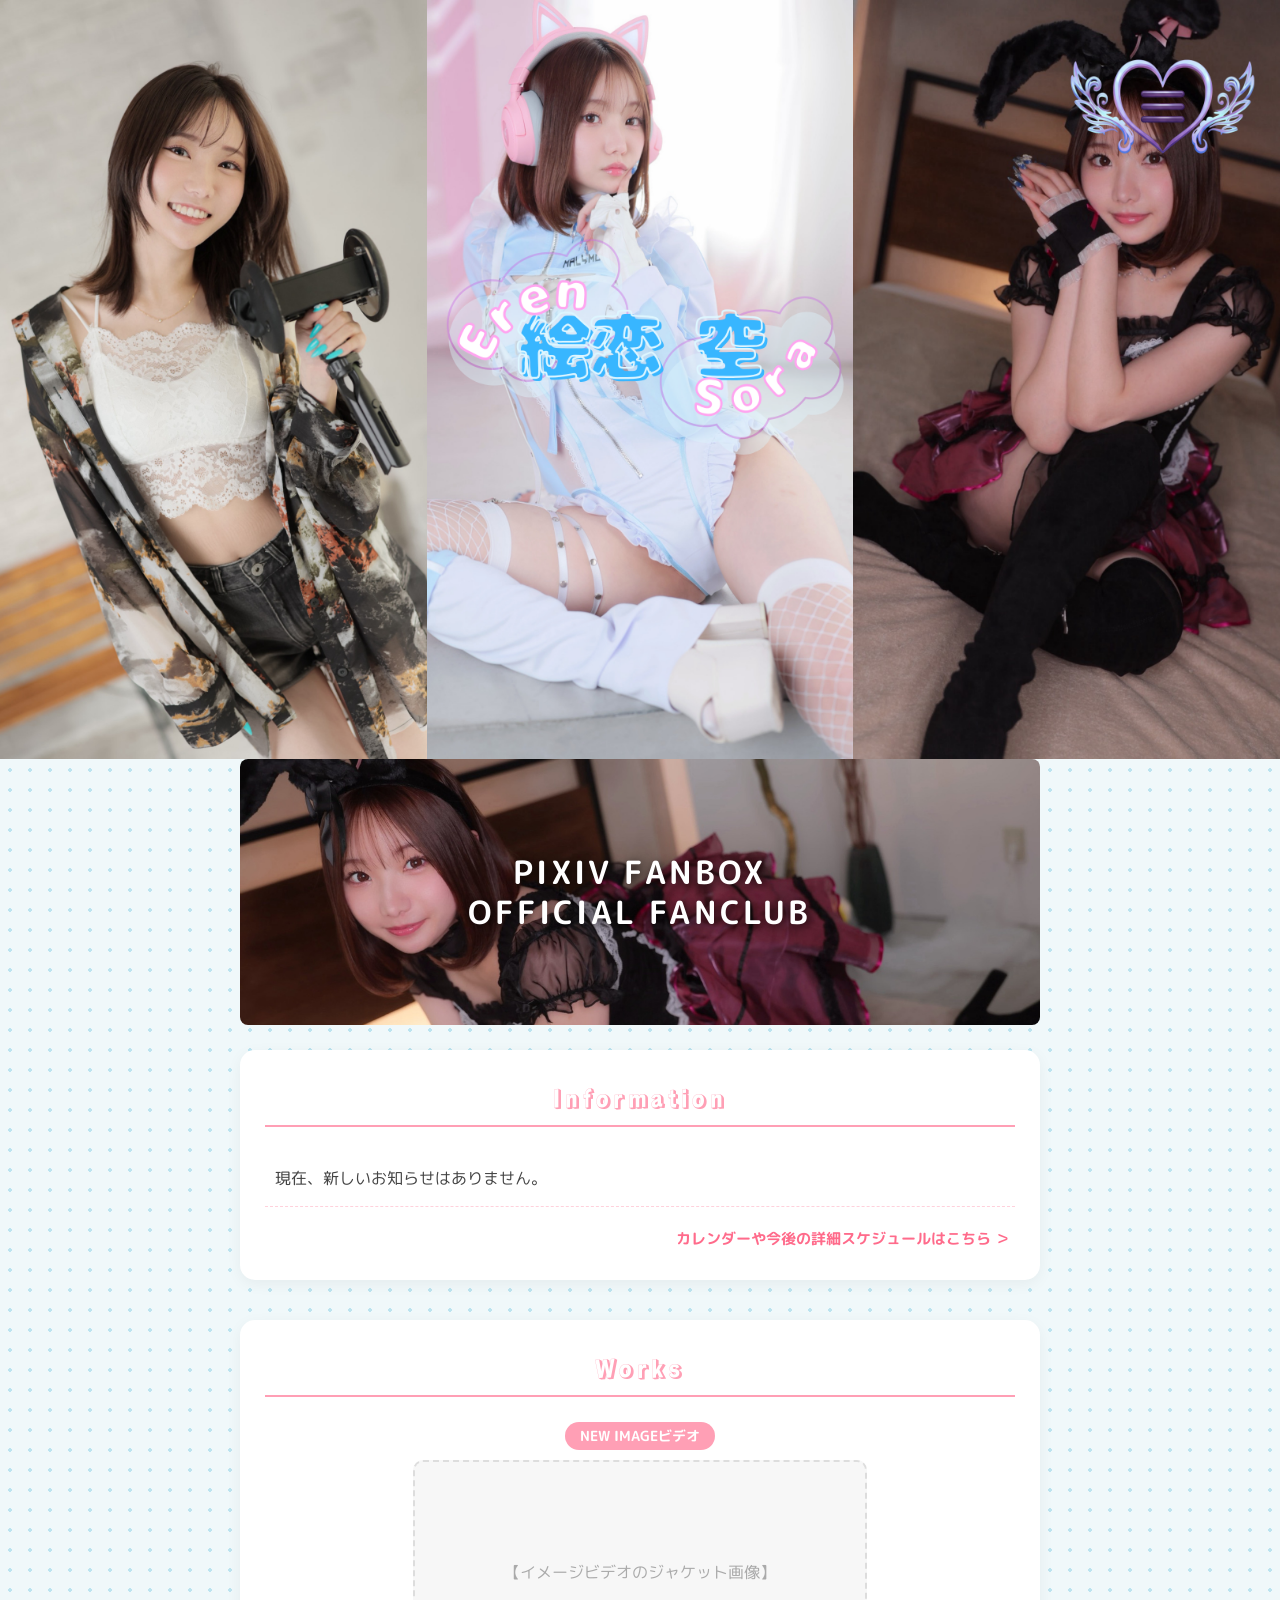
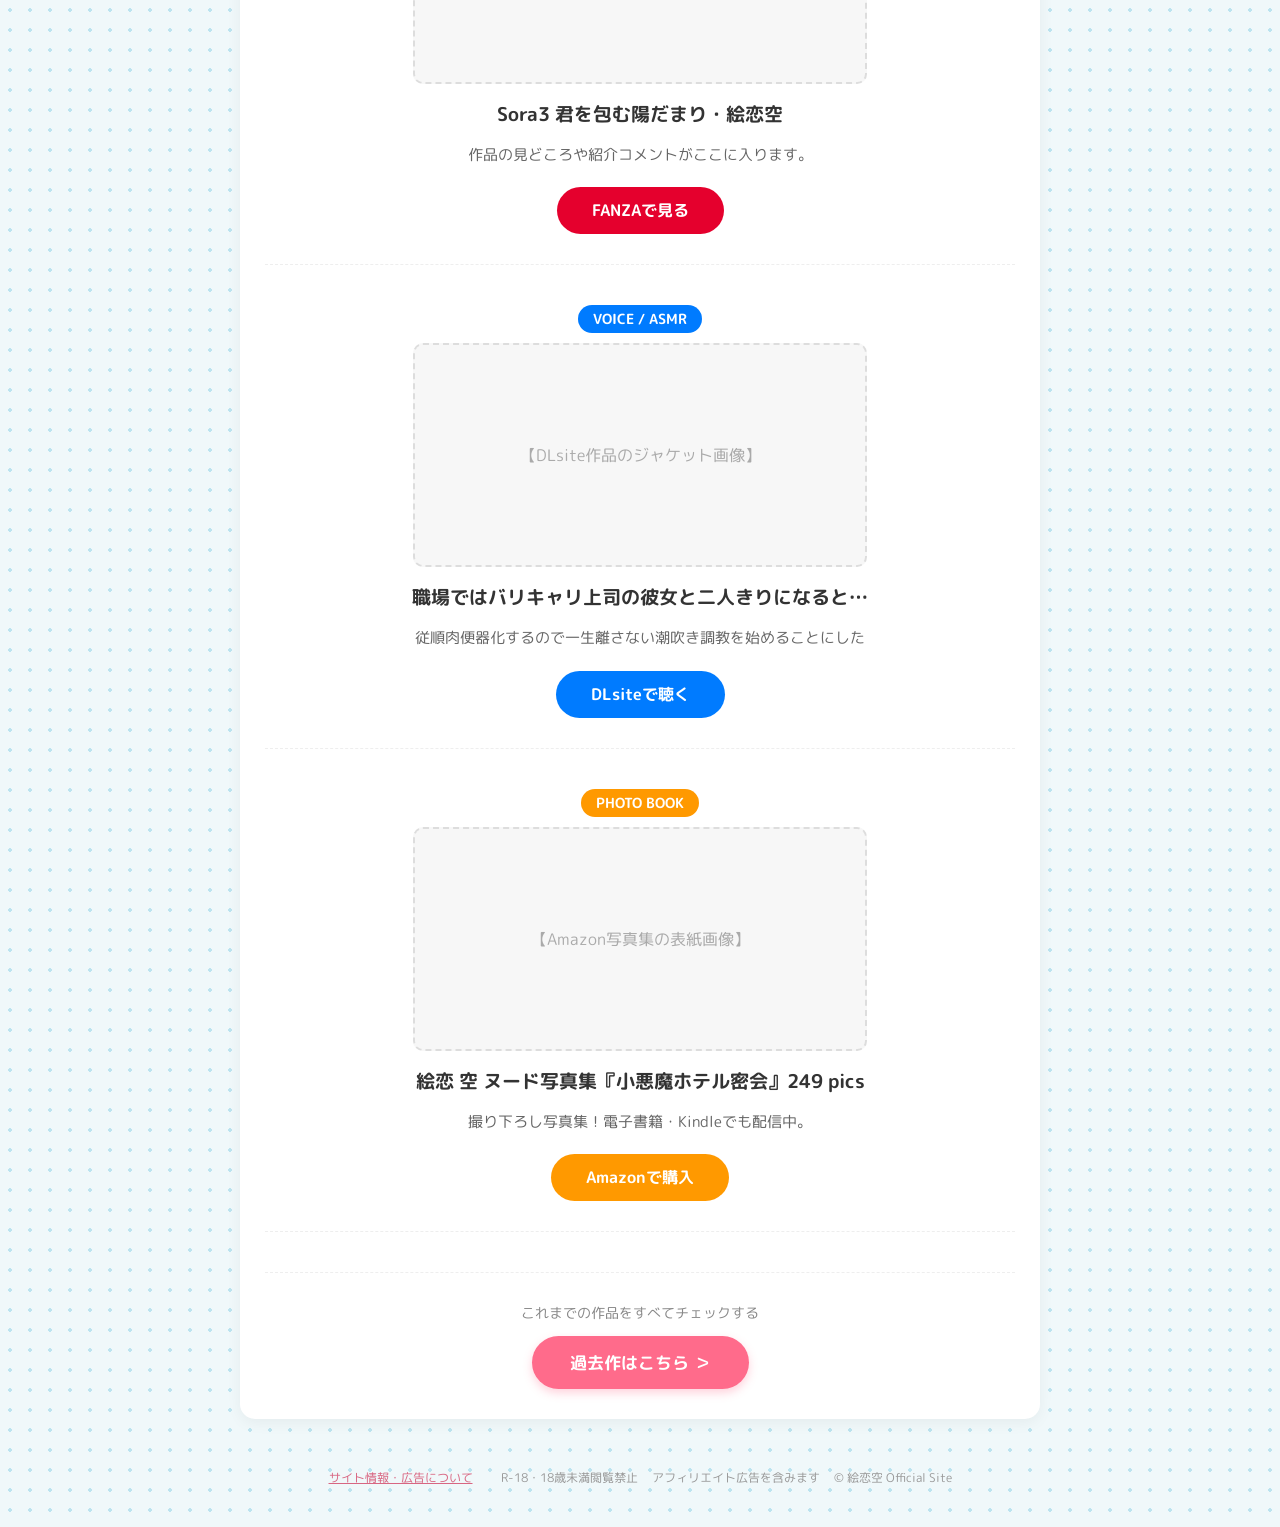
==== commit 368d16dd: "GoogleカレンダーAPI表示とサイト更新" ====
--- a/index.html
+++ b/index.html
@@ -4,6 +4,7 @@
     <meta charset="UTF-8">
     <meta name="viewport" content="width=device-width, initial-scale=1.0">
     <title>絵恋空 Official Site</title>
+    <meta name="description" content="絵恋空 Official Site。配信スケジュール、作品情報、公式リンクをご案内します。">
     
     <!-- Googleフォントの読み込み -->
     <link rel="preconnect" href="https://fonts.googleapis.com">
@@ -208,6 +209,24 @@
             box-shadow: 0 4px 15px rgba(0,0,0,0.05); 
         }
 
+        .site-footer {
+            display: flex;
+            flex-wrap: wrap;
+            justify-content: center;
+            gap: 5px 14px;
+            margin: 28px auto 40px;
+            padding: 0 20px;
+            color: #999;
+            text-align: center;
+            font-size: .72rem;
+            line-height: 1.6;
+        }
+
+        .site-footer a {
+            margin-right: 14px;
+            color: #d86682;
+        }
+
         .section-title {
             font-family: 'Rampart One', sans-serif;
             font-weight: 400;
@@ -415,7 +434,7 @@
             <ul>
                 <li><a href="profile.html">Profile</a></li>
                 <li><a href="schedule.html">Schedule</a></li>
-                <li><a href="works.html">Works</a></li>
+                <li><a href="work.html">Works</a></li>
                 <li><a href="links.html">Official Links</a></li>
             </ul>
         </nav>
@@ -432,7 +451,7 @@
     <div class="banner-wrapper">
         <div class="banner-flex">
             <a href="https://erensora.fanbox.cc/" class="full-width-banner" target="_blank">
-                <img src="eren_header.png" alt="PIXIV FANBOX OFFICIAL FANCLUB">
+                <img src="fanbox.png" alt="PIXIV FANBOX OFFICIAL FANCLUB">
                 <span class="banner-text">PIXIV FANBOX<br>OFFICIAL FANCLUB</span>
             </a>
         </div>
@@ -469,8 +488,9 @@
             <div class="work-card">
                 <span class="work-badge">NEW IMAGEビデオ</span>
                 <div class="work-image-placeholder">【イメージビデオのジャケット画像】</div> 
-                <h3>最新作イメージビデオのタイトル</h3>
+                <h3>Sora3 君を包む陽だまり・絵恋空</h3>
                 <p>作品の見どころや紹介コメントがここに入ります。</p>
+                <!-- あとでアフィリンクにする-->
                 <a href="https://video.dmm.co.jp/av/list/?actress=1096339" class="btn btn-dmm" target="_blank">FANZAで見る</a>
             </div>
 
@@ -480,6 +500,7 @@
                 <div class="work-image-placeholder">【DLsite作品のジャケット画像】</div> 
                 <h3>職場ではバリキャリ上司の彼女と二人きりになると…</h3>
                 <p>従順肉便器化するので一生離さない潮吹き調教を始めることにした</p>
+                <!-- あとでアフィリンクにする-->
                 <a href="https://www.dlsite.com/maniax/work/=/product_id/RJ01673925.html" class="btn btn-dl" target="_blank">DLsiteで聴く</a>
             </div>
 
@@ -487,20 +508,28 @@
             <div class="work-card">
                 <span class="work-badge" style="background-color: #ff9900;">PHOTO BOOK</span>
                 <div class="work-image-placeholder">【Amazon写真集の表紙画像】</div> 
-                <h3>最新写真集タイトル</h3>
+                <h3>絵恋 空 ヌード写真集『小悪魔ホテル密会』249 pics </h3>
                 <p>撮り下ろし写真集！電子書籍・Kindleでも配信中。</p>
-                <a href="Amazonの商品URL" class="btn btn-amazon" target="_blank">Amazonで購入</a>
+                <!-- あとでアフィリンクにする-->
+                <a href="https://www.amazon.co.jp/dp/B0H7GDNDVN" class="btn btn-amazon" target="_blank">Amazonで購入</a>
             </div>
 
             <!-- 過去作一覧へのリンクボタン -->
             <div class="archive-area">
                 <p style="color: #888; font-size: 0.9rem; margin-bottom: 12px;">これまでの作品をすべてチェックする</p>
-                <a href="works.html" class="btn btn-archive">過去作はこちら ＞</a>
+                <a href="work.html" class="btn btn-archive">過去作はこちら ＞</a>
             </div>
 
         </section>
 
     </div>
+
+    <footer class="site-footer">
+        <a href="site-info.html">サイト情報・広告について</a>
+        <span>R-18・18歳未満閲覧禁止</span>
+        <span>アフィリエイト広告を含みます</span>
+        <span>© 絵恋空 Official Site</span>
+    </footer>
 
 </body>
 </html>
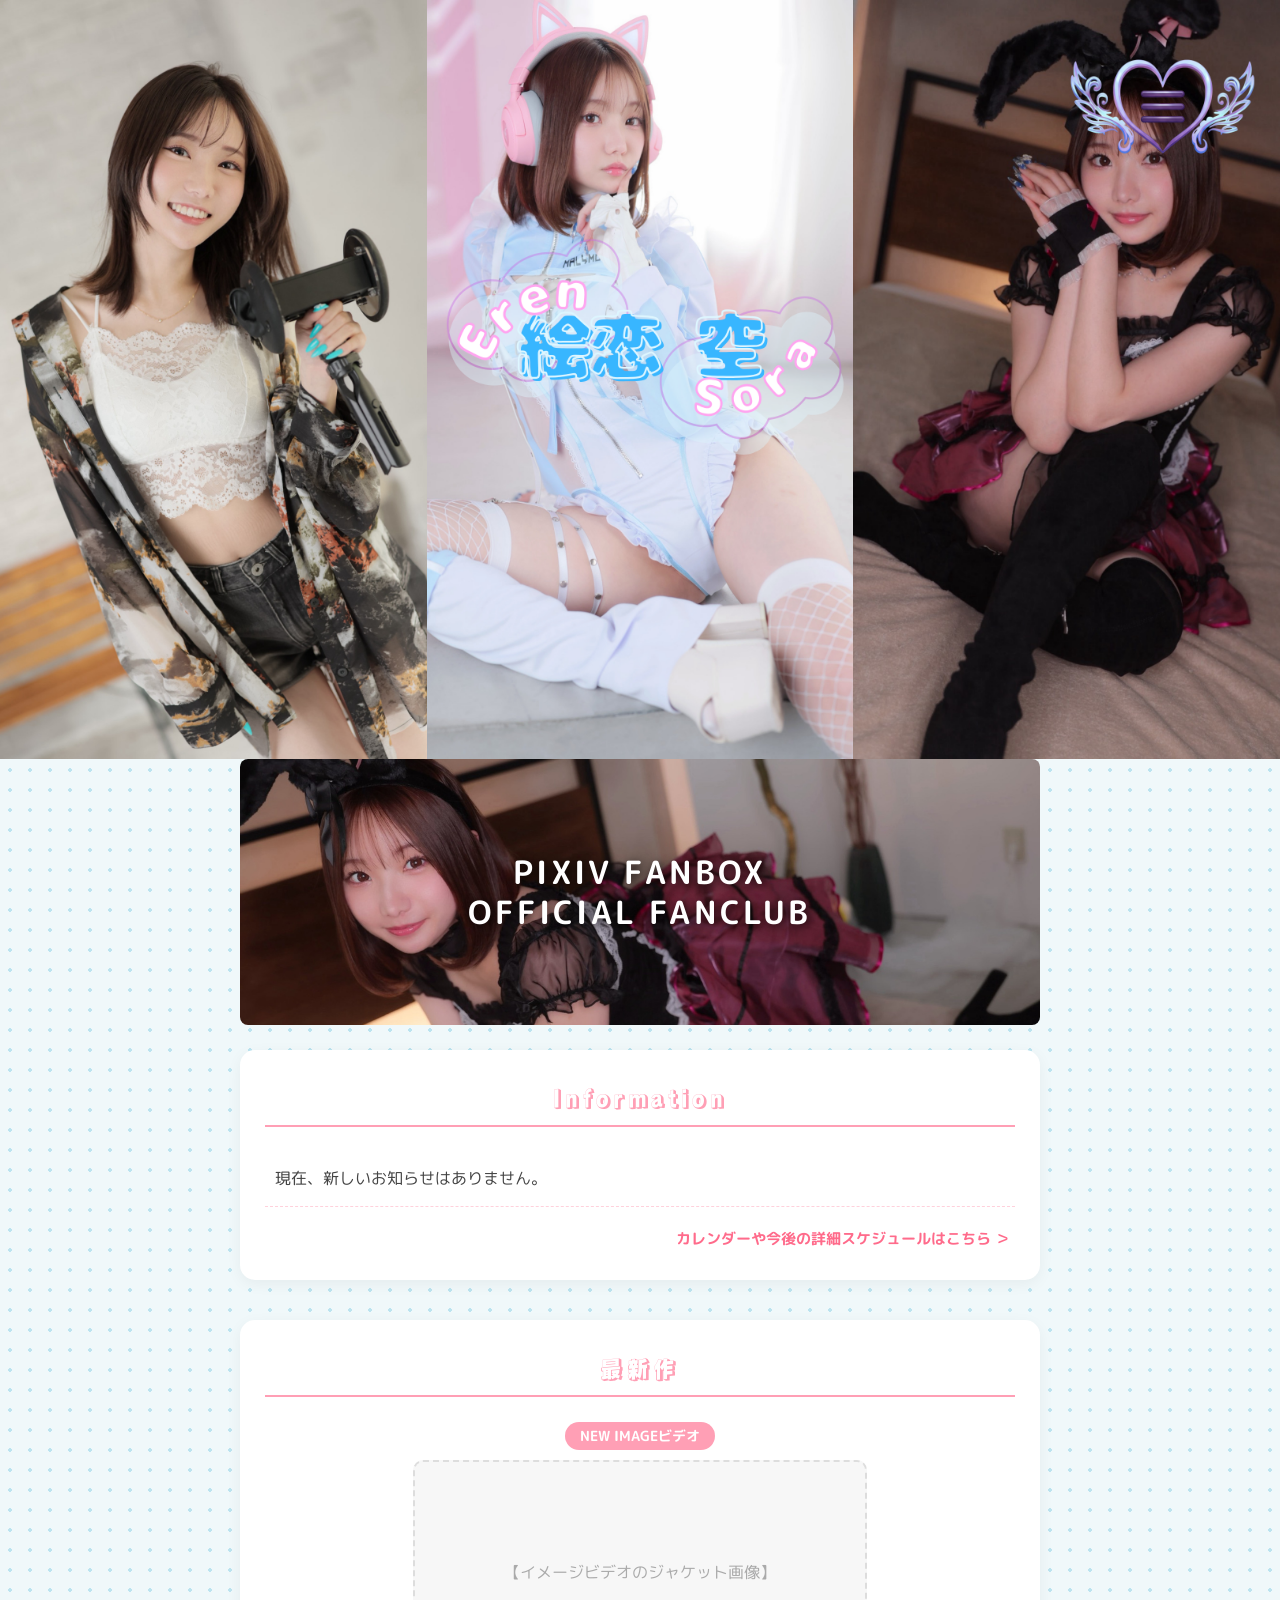
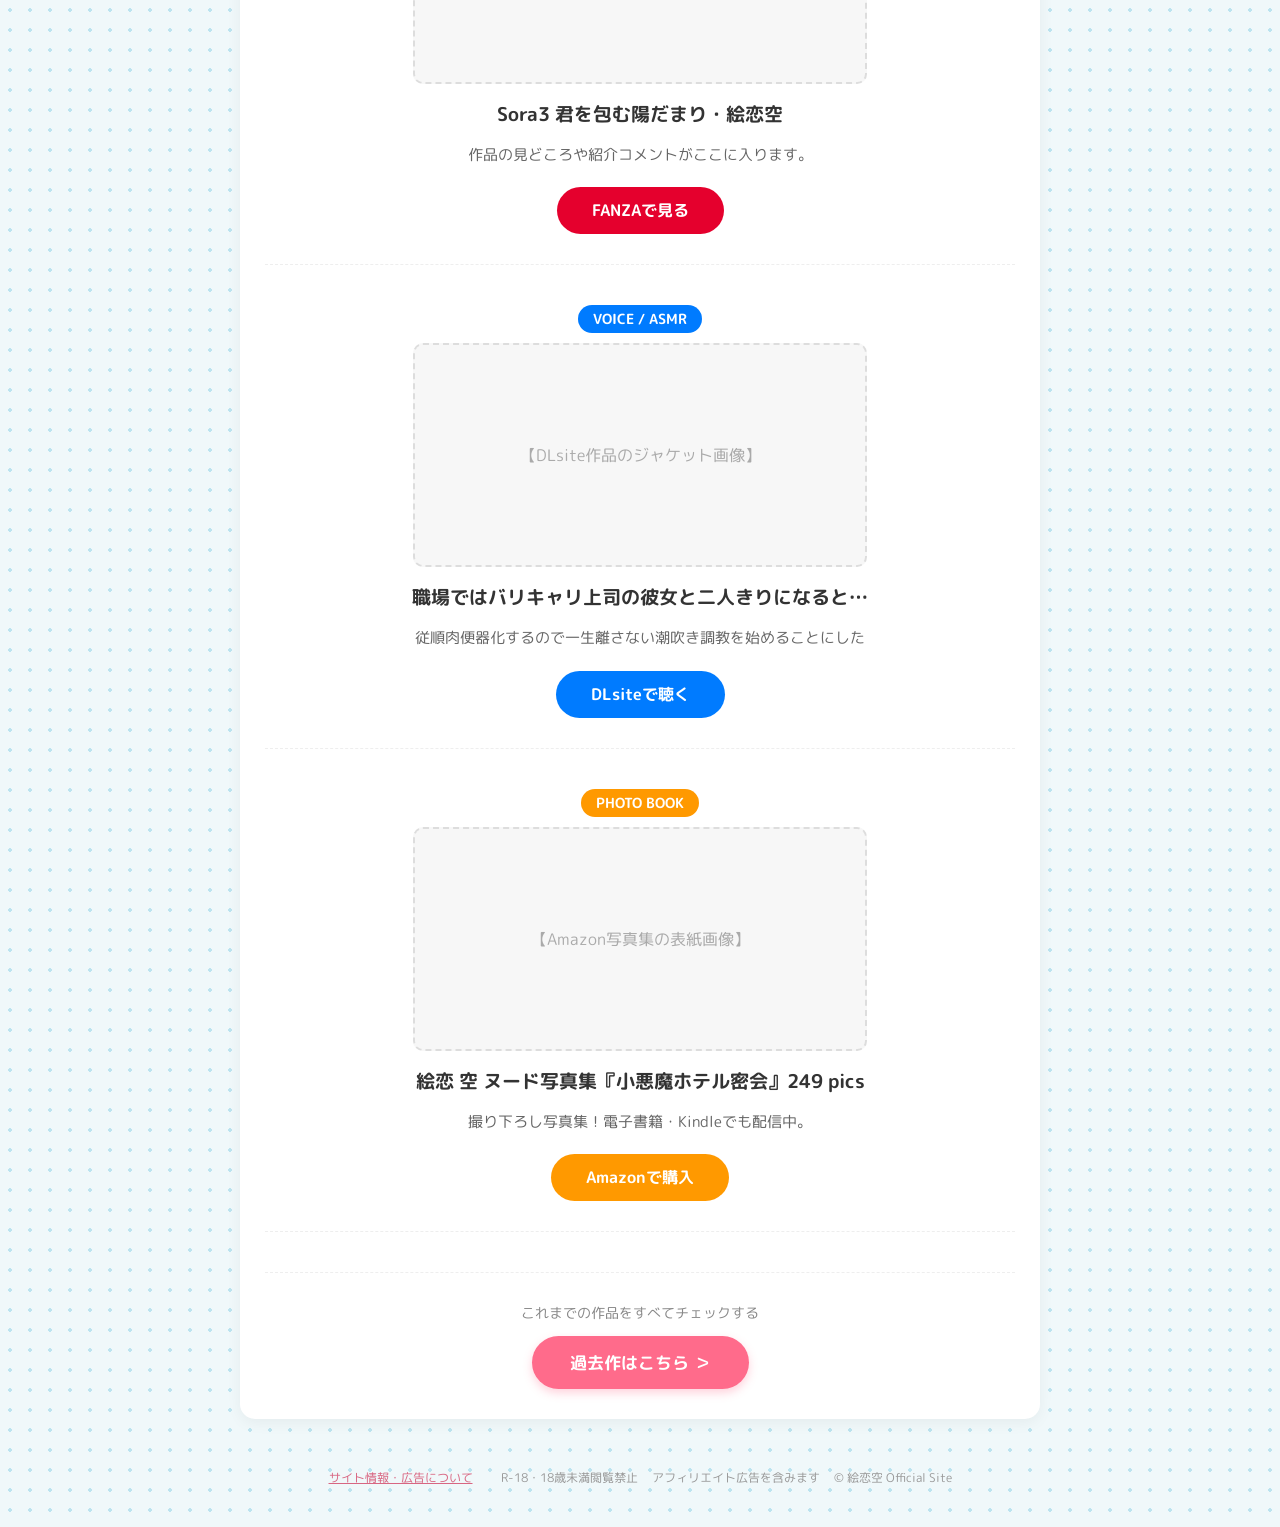
==== commit 05a9cc5c: "過去作リンク" ====
--- a/index.html
+++ b/index.html
@@ -10,6 +10,7 @@
     <link rel="preconnect" href="https://fonts.googleapis.com">
     <link rel="preconnect" href="https://fonts.gstatic.com" crossorigin>
     <link href="https://fonts.googleapis.com/css2?family=M+PLUS+Rounded+1c:wght@400;700&family=Rampart+One&display=swap" rel="stylesheet">
+    <link rel="stylesheet" href="back-to-top.css">
     
     <style>
         /* ========================================
@@ -482,7 +483,7 @@
 
         <!-- ④ 一番下：最新作（Works） -->
         <section id="latest-works" class="section">
-            <h2 class="section-title">Works</h2>
+            <h2 class="section-title">最新作</h2>
 
             <!-- 最新作①：イメージビデオ -->
             <div class="work-card">
@@ -517,7 +518,7 @@
             <!-- 過去作一覧へのリンクボタン -->
             <div class="archive-area">
                 <p style="color: #888; font-size: 0.9rem; margin-bottom: 12px;">これまでの作品をすべてチェックする</p>
-                <a href="work.html" class="btn btn-archive">過去作はこちら ＞</a>
+                <a href="" class="btn btn-archive">過去作はこちら ＞</a>
             </div>
 
         </section>
@@ -531,5 +532,10 @@
         <span>© 絵恋空 Official Site</span>
     </footer>
 
+    <button class="back-to-top" type="button" aria-label="ページ上部へ戻る" title="ページ上部へ戻る">
+        <span aria-hidden="true">↑</span>
+    </button>
+    <script src="back-to-top.js"></script>
+
 </body>
 </html>
--- a/back-to-top.css
+++ b/back-to-top.css
@@ -0,0 +1,55 @@
+/* ページ上部へ戻るボタン（全ページ共通） */
+.back-to-top {
+    position: fixed;
+    right: clamp(16px, 3vw, 28px);
+    bottom: clamp(16px, 3vw, 28px);
+    z-index: 998;
+    display: grid;
+    place-items: center;
+    width: 50px;
+    height: 50px;
+    padding: 0;
+    border: 1px solid rgba(216, 102, 130, .28);
+    border-radius: 50%;
+    color: #d86682;
+    background: rgba(255, 255, 255, .94);
+    box-shadow: 0 4px 14px rgba(90, 145, 165, .2);
+    font: 700 1.55rem/1 'M PLUS Rounded 1c', sans-serif;
+    cursor: pointer;
+    opacity: 0;
+    visibility: hidden;
+    transform: translateY(12px);
+    transition: opacity .25s ease, visibility .25s ease, transform .25s ease,
+        background-color .2s ease, color .2s ease;
+    -webkit-tap-highlight-color: transparent;
+}
+
+.back-to-top.is-visible {
+    opacity: 1;
+    visibility: visible;
+    transform: translateY(0);
+}
+
+.back-to-top:hover {
+    color: #fff;
+    background: #ff9fb5;
+}
+
+.back-to-top:focus-visible {
+    outline: 3px solid rgba(216, 102, 130, .35);
+    outline-offset: 3px;
+}
+
+@media (max-width: 600px) {
+    .back-to-top {
+        width: 44px;
+        height: 44px;
+        font-size: 1.35rem;
+    }
+}
+
+@media (prefers-reduced-motion: reduce) {
+    .back-to-top {
+        transition: opacity .15s ease, visibility .15s ease;
+    }
+}
